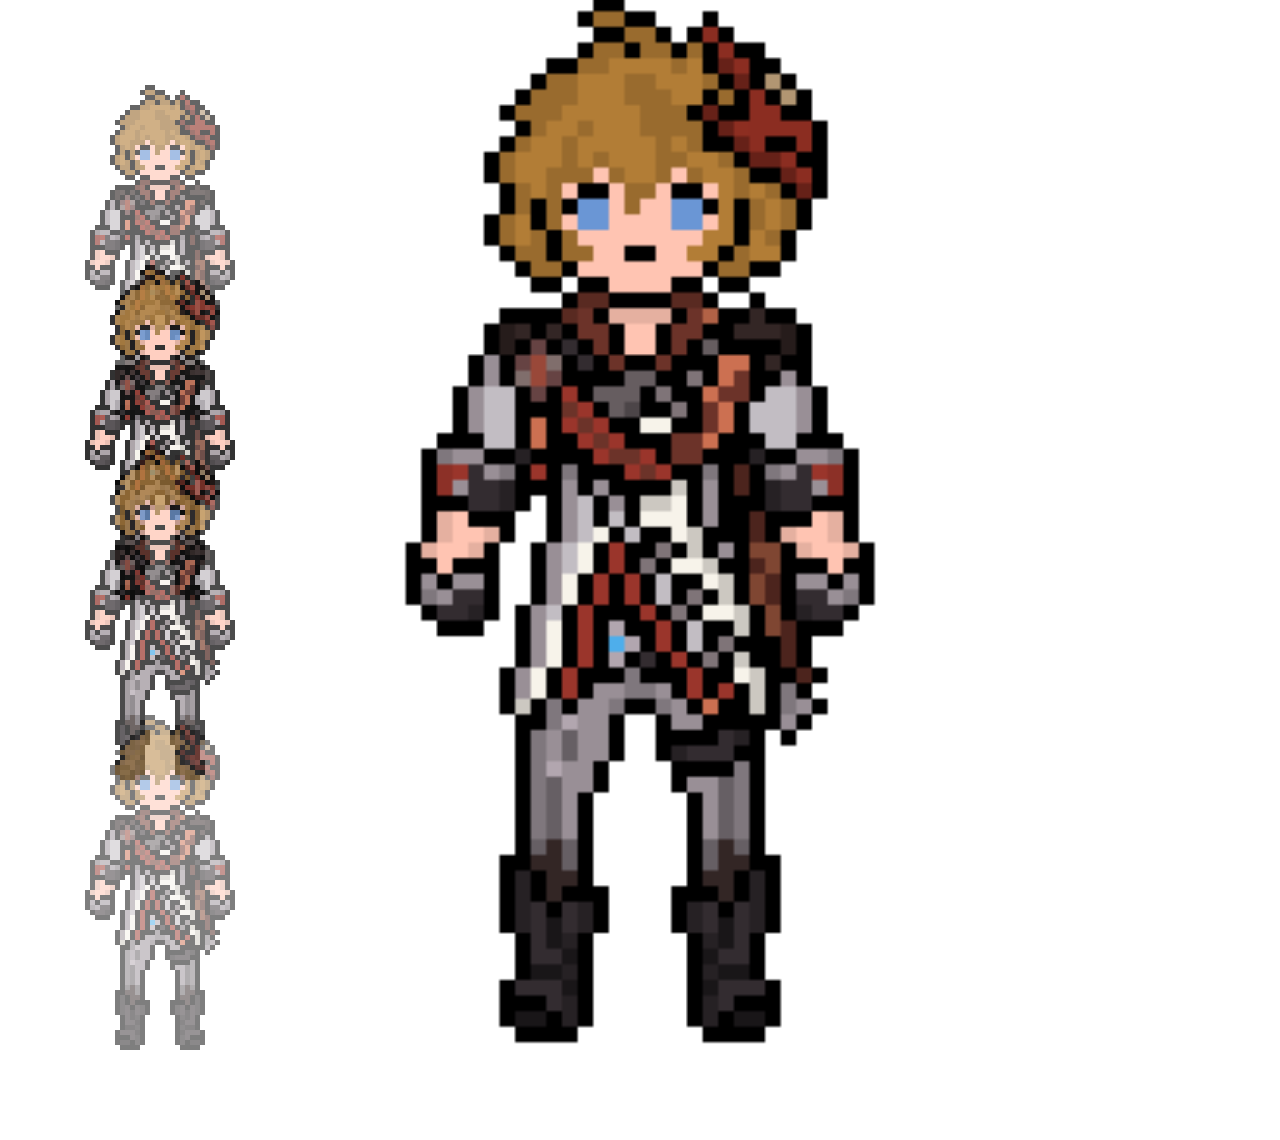
==== index.html @ f4d981d2 "Add files via upload" ====
<!DOCTYPE html>
<html lang="en">

<head>
    <meta charset="UTF-8">
    <meta http-equiv="X-UA-Compatible" content="IE=edge">
    <meta name="viewport" content="width=device-width, initial-scale=1.0">
    <link rel="stylesheet" href="styles/styles.css">
    <link rel="icon" href="img/&.png" type="image/gif" sizes="16x16">
    <title>Tartaglia !</title>
</head>

<body>


    <div class="un">
        <img width="320px" height="450px" src="vidéo/1.gif">
    </div>
    <div class="deux">
        <img width="320px" height="450px"src="vidéo/1.gif">
    </div>
    <div class="trois">
        <img width="320px" height="450px" src="vidéo/1.gif">
    </div>
    <div class="quatre">
        <img width="1000px" height="1000px" src="vidéo/1.gif">
    </div>
    <div class="cinq">
        <img width="320px" height="450px" src="vidéo/1.gif">
    </div>
    
    <audio id="audio" autoplay loop>
        <source src="musique/Tarta_go_brrr.mp3" type="audio/ogg">
        <!-- Merci à Qentin pour le bouclage, j'espere que ca lui apprendra à la boucler -->
    </audio>
    <script src="js/js.js"></script>
</body>

</html>
---- styles/styles.css ----
body{
    margin: 0;
    animation: couleur 5s infinite ease-in-out;
    height: 100vh;
    width: 100vw;
    box-sizing: border-box;
    -moz-box-sizing: border-box;
    -webkit-box-sizing: border-box;
    overflow: hidden;
}

img {
    max-width: 100%;
    height: auto;
}

.un{
    animation: un 4s infinite linear;
    position: absolute;
    opacity: 0.6;
}

.deux{
    animation: deux 2s infinite linear;
    position: absolute;
    top: 20%;
    opacity: 0.8;
}

.trois{
    animation: trois 1s infinite linear;
    position: absolute;
    top: 40%;
    opacity: 0.7;
}


.quatre{
    position: absolute;
    opacity: 1;
    width: 100%;
    top: -30%;
    margin-left: auto;
    margin-right: auto;
    /* transform: translateX(-50% -50%); */
    text-align: center;
    z-index: 2;
    animation: 5s tourne infinite linear;
}

.cinq{
    animation: trois 6s infinite linear;
    position: absolute;
    top: 70%;
    opacity: 0.5;
    width: 320px;
    height: 450px;
}

@keyframes un {
    0%{
        transform: translateX(-200px);
    }
    100%{
        transform: translateX(2000px);
    }
}
@keyframes deux {
    0%{
        transform: translateX(-200px);
    }
    100%{
        transform: translateX(2000px);
    }
}

@keyframes trois {
    0%{
        transform: translateX(2000px);
    }
    100%{
        transform: translateX(-200px);
    }
}

@keyframes cinq {
    0%{
        transform: translateX(2000px);
    }
    100%{
        transform: translateX(-200px);
    }
}

@keyframes couleur {

    0%{
        background-color: #7F777D;
        border: 50px solid #6C9BD9;
    }
    40%{
        background-color: #A67233;
        border: 50px solid #A63232;
    }

    60%{
        background-color: #F2B9AC;
        border: 50px solid #7F777D;
    }
    80%{
        background-color: #A63232;
        border: 50px solid #A67233;
        
    }
    100%{
        background-color: #7F777D;
        border: 50px solid #A63232;
    }
}

@keyframes tourne{
    0%{
        transform: rotate(0deg);
    }
    100%{
        transform: rotate(360deg);
    }
}
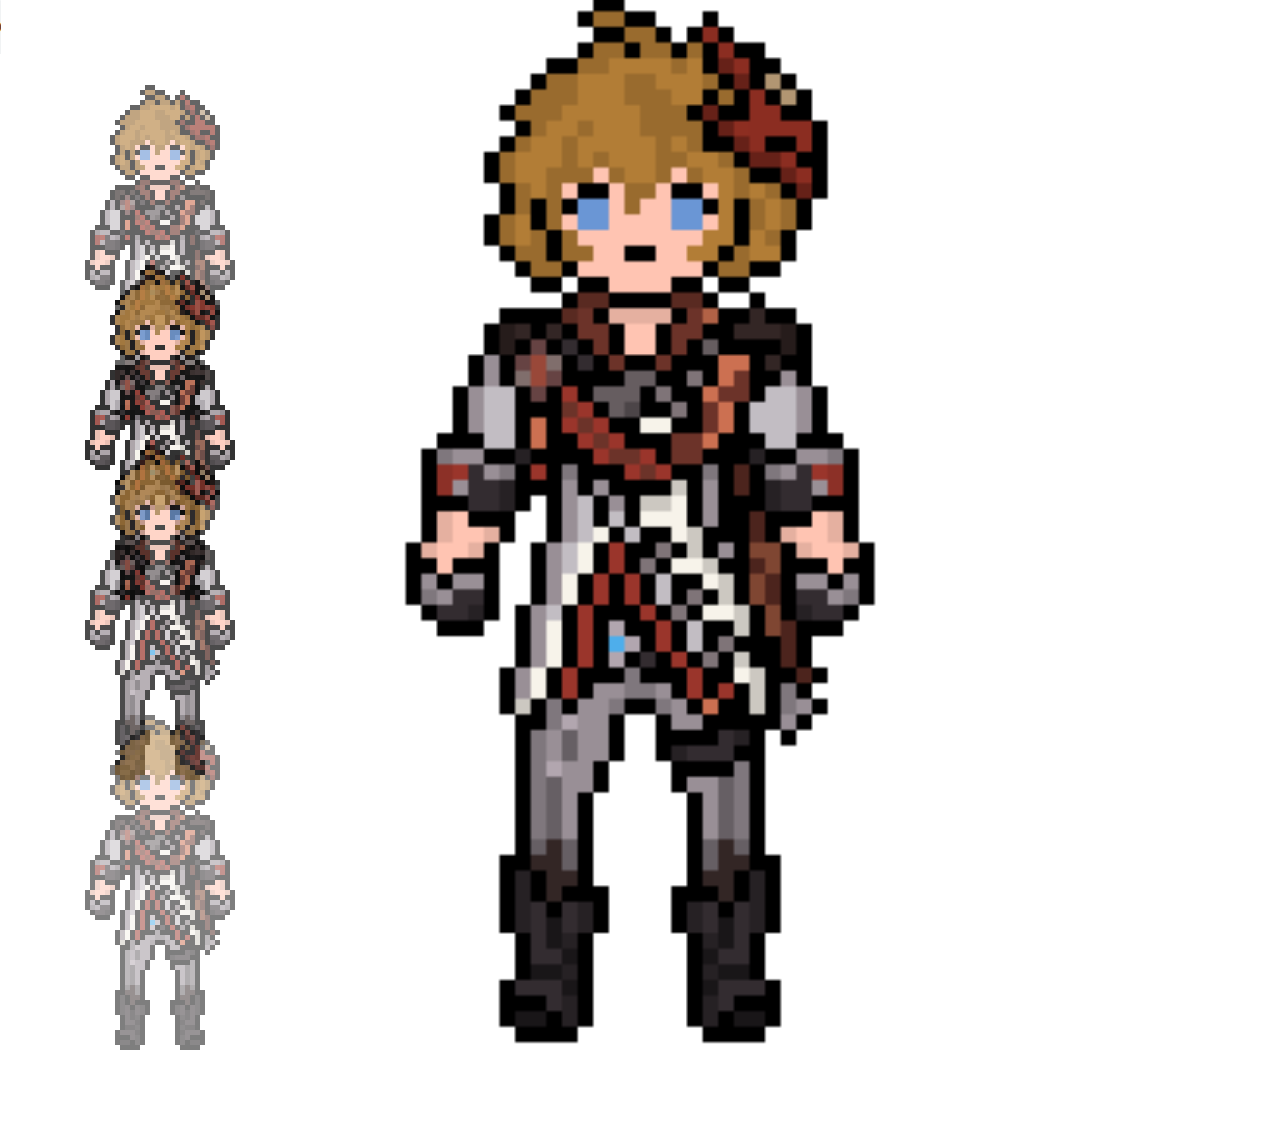
==== commit 325541a0: "Add files via upload" ====
--- a/index.html
+++ b/index.html
@@ -29,8 +29,8 @@
         <img width="320px" height="450px" src="vidéo/1.gif">
     </div>
     
-    <audio id="audio" autoplay loop>
-        <source src="musique/Tarta_go_brrr.mp3" type="audio/ogg">
+    <audio controls="" autoplay="" preload="" loop="">
+        <source src="musique/Tarta_go_brrr.mp3" type="audio/mp3"> 
         <!-- Merci à Qentin pour le bouclage, j'espere que ca lui apprendra à la boucler -->
     </audio>
     <script src="js/js.js"></script>
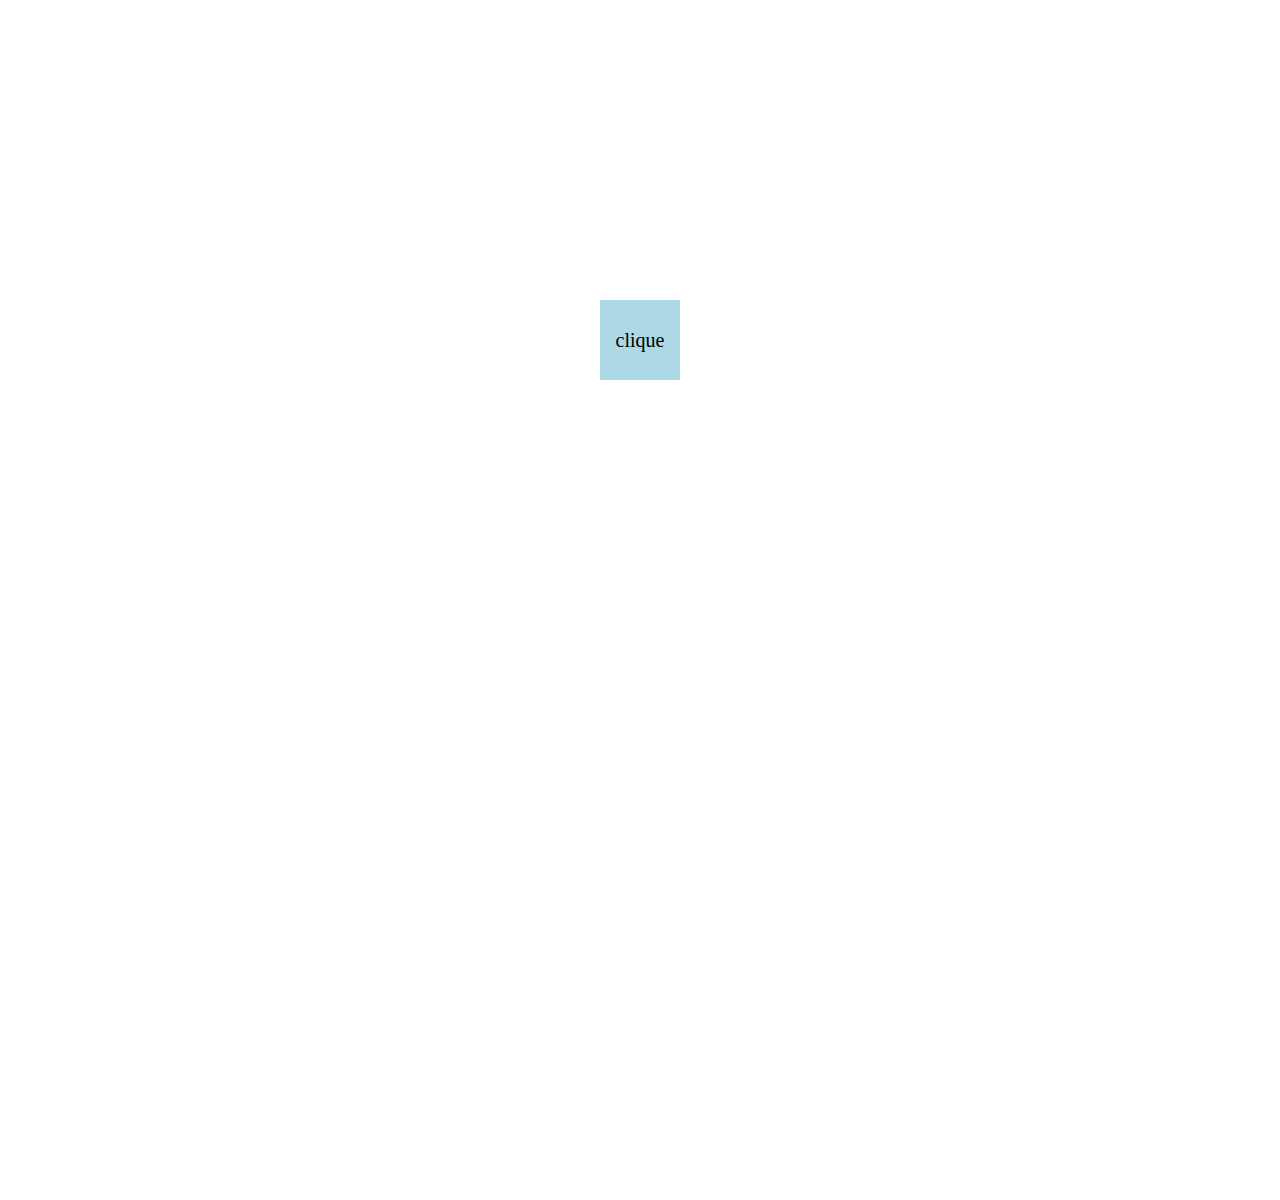
==== commit 5b7aa5c9: "Add files via upload" ====
--- a/index.html
+++ b/index.html
@@ -11,28 +11,31 @@
 </head>
 
 <body>
+    <div class="clique">
+        clique
+    </div>
+    <main>
 
-
-    <div class="un">
-        <img width="320px" height="450px" src="vidéo/1.gif">
-    </div>
-    <div class="deux">
-        <img width="320px" height="450px"src="vidéo/1.gif">
-    </div>
-    <div class="trois">
-        <img width="320px" height="450px" src="vidéo/1.gif">
-    </div>
-    <div class="quatre">
-        <img width="1000px" height="1000px" src="vidéo/1.gif">
-    </div>
-    <div class="cinq">
-        <img width="320px" height="450px" src="vidéo/1.gif">
-    </div>
-    
-    <audio controls="" autoplay="" preload="" loop="">
-        <source src="musique/Tarta_go_brrr.mp3" type="audio/mp3"> 
-        <!-- Merci à Qentin pour le bouclage, j'espere que ca lui apprendra à la boucler -->
-    </audio>
+        <div class="un">
+            <img width="320px" height="450px" src="vidéo/1.gif">
+        </div>
+        <div class="deux">
+            <img width="320px" height="450px" src="vidéo/1.gif">
+        </div>
+        <div class="trois">
+            <img width="320px" height="450px" src="vidéo/1.gif">
+        </div>
+        <div class="quatre">
+            <img width="1000px" height="1000px" src="vidéo/1.gif">
+        </div>
+        <div class="cinq">
+            <img width="320px" height="450px" src="vidéo/1.gif">
+        </div>
+    </main>
+        <audio controls="" preload="" loop="">
+            <source src="musique/Tarta_go_brrr.mp3" type="audio/mp3">
+            <!-- Merci à Qentin pour le bouclage, j'espere que ca lui apprendra à la boucler -->
+        </audio>
     <script src="js/js.js"></script>
 </body>
 
--- a/styles/styles.css
+++ b/styles/styles.css
@@ -7,6 +7,34 @@
     -moz-box-sizing: border-box;
     -webkit-box-sizing: border-box;
     overflow: hidden;
+}
+
+main {
+    display: none;
+}
+
+audio {
+    display: none;
+}
+
+.cache {
+    display: hidden;
+}
+
+.clique {
+    margin: auto;
+    margin-top: 300px;
+    background-color: lightblue;
+    font-size: 20px;
+    display: flex;
+    align-items: center;
+    justify-content: center;
+    width: 80px;
+    height: 80px;
+}
+
+.apparait {
+    display: block;
 }
 
 img {
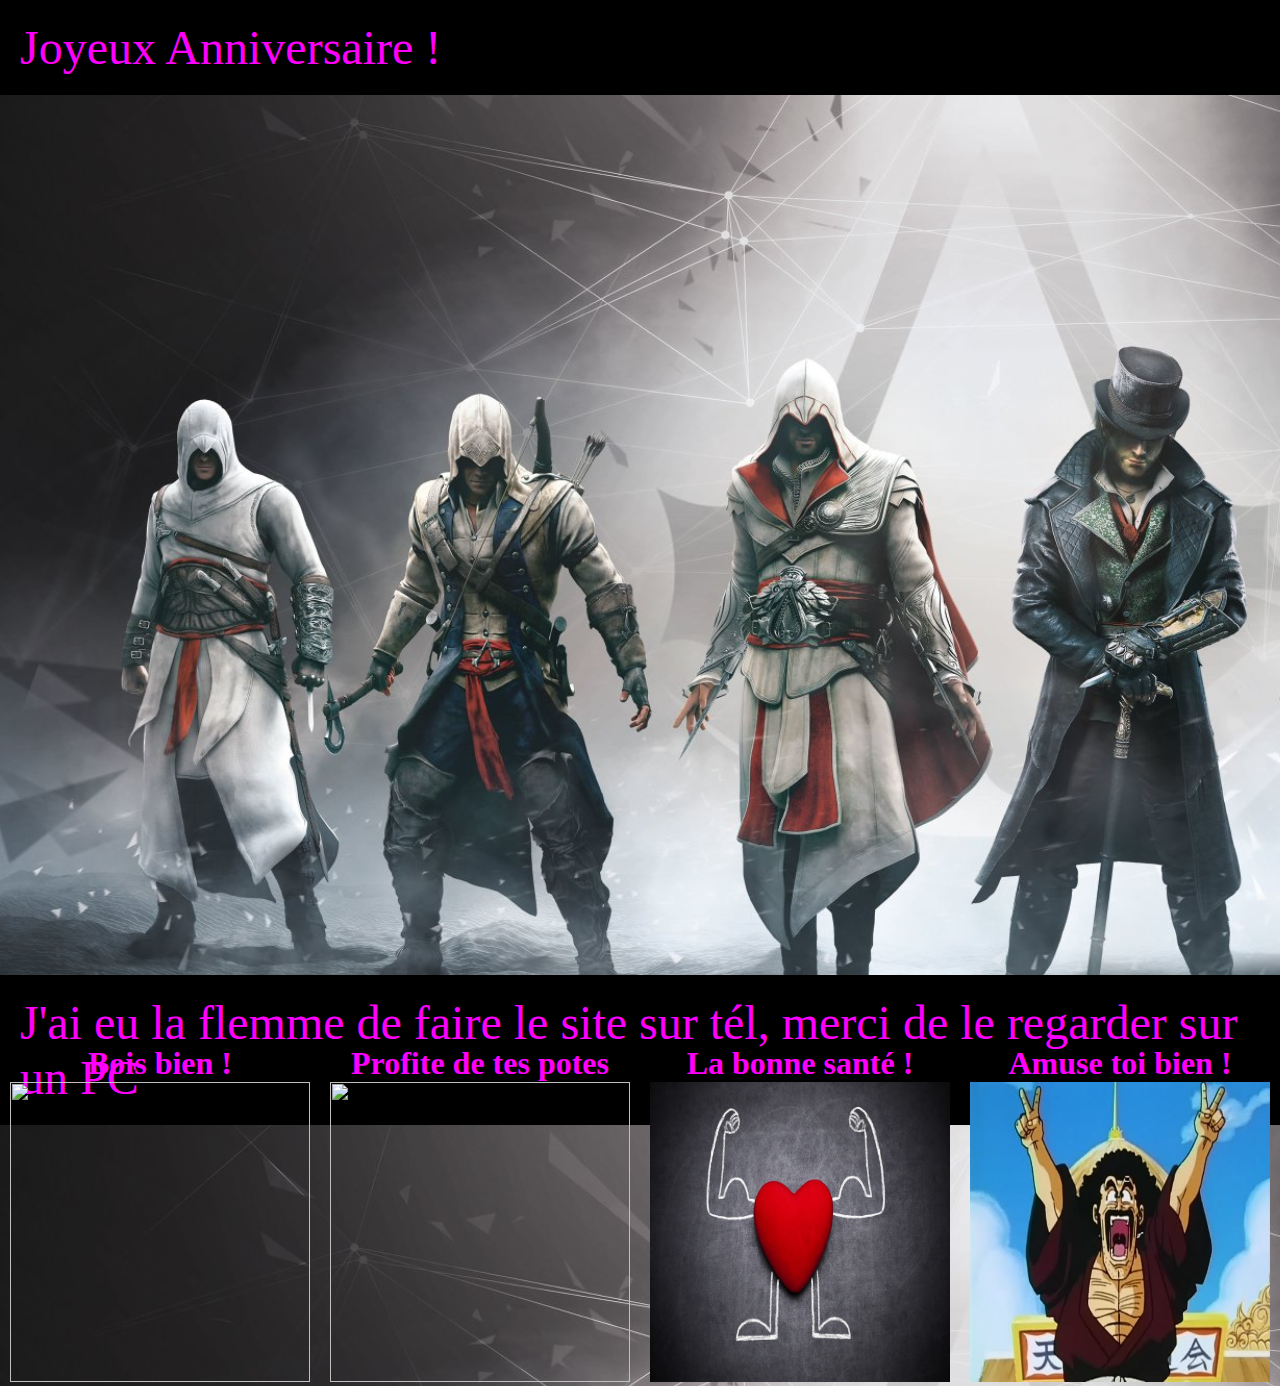
==== commit 2a45f453: "Add files via upload" ====
--- a/index.html
+++ b/index.html
@@ -5,38 +5,38 @@
     <meta charset="UTF-8">
     <meta http-equiv="X-UA-Compatible" content="IE=edge">
     <meta name="viewport" content="width=device-width, initial-scale=1.0">
-    <link rel="stylesheet" href="styles/styles.css">
-    <link rel="icon" href="img/&.png" type="image/gif" sizes="16x16">
-    <title>Tartaglia !</title>
+    <link rel="stylesheet" href="style.css">
+    <title>Document</title>
 </head>
 
+
 <body>
-    <div class="clique">
-        clique
-    </div>
+    <header>
+        <p>Joyeux Anniversaire !</p>
+    </header>
     <main>
 
-        <div class="un">
-            <img width="320px" height="450px" src="vidéo/1.gif">
+        <div class="bier">
+            <p>Bois bien !</p>
+            <img src="1.jpg" alt="">
         </div>
-        <div class="deux">
-            <img width="320px" height="450px" src="vidéo/1.gif">
+        <div class="amis">
+            <p>Profite de tes potes</p>
+            <img src="amis.jpg" alt="">
         </div>
-        <div class="trois">
-            <img width="320px" height="450px" src="vidéo/1.gif">
+        <div class="sante">
+            <p>La bonne santé !</p>
+            <img src="sante.jpg" alt="">
         </div>
-        <div class="quatre">
-            <img width="1000px" height="1000px" src="vidéo/1.gif">
+        <div class="heureux">
+         <p> Amuse toi bien !</p> 
+            <img src="Yeah.jpg" alt="">
         </div>
-        <div class="cinq">
-            <img width="320px" height="450px" src="vidéo/1.gif">
-        </div>
+
     </main>
-        <audio controls="" preload="" loop="">
-            <source src="musique/Tarta_go_brrr.mp3" type="audio/mp3">
-            <!-- Merci à Qentin pour le bouclage, j'espere que ca lui apprendra à la boucler -->
-        </audio>
-    <script src="js/js.js"></script>
+    <footer>
+        <p>J'ai eu la flemme de faire le site sur tél, merci de le regarder sur un PC</p>
+    </footer>
 </body>
 
 </html>--- a/style.css
+++ b/style.css
@@ -0,0 +1,138 @@
+* {
+    margin: 0;
+    padding: 0;
+}
+
+body {
+    display: grid;
+    grid-template-rows: auto, 1fr, auto;
+    background-image: url("3.jpg");
+    background-size: cover;
+}
+
+img {
+    max-width: 100%;
+    height: auto;
+}
+
+main {
+    height: 70vh;
+}
+
+header {
+    background: rgb(0, 0, 0);
+    color: rgb(255, 0, 255);
+    font-size: 3em;
+    padding: 20px;
+    margin-bottom: 250px;
+}
+
+footer {
+    background-color: black;
+    color: rgb(255, 0, 255);
+    font-size: 3em;
+    padding: 20px;
+}
+
+.titre {
+    margin-top: 50px;
+    text-align: center;
+}
+
+main {
+    display: flex;
+    justify-content: space-around;
+}
+
+
+.bier>P {
+    text-align: center;
+    font-size: 2em;
+    color: rgb(255, 0, 255);
+    font-weight: bolder;
+}
+.amis {
+    width: 300px;
+    height: 300px;
+}
+
+.amis>P {
+    text-align: center;
+    font-size: 2em;
+    color: rgb(255, 0, 255);
+    font-weight: bolder;
+}
+
+.amis>img {
+    height: 300px;
+    width: 300px;
+}
+.bier>img {
+    height: 300px;
+    width: 300px;
+}
+.sante {
+    width: 300px;
+    height: 300px;
+}
+
+.sante>P {
+    text-align: center;
+    font-size: 2em;
+    color: rgb(255, 0, 255);
+    font-weight: bolder;
+}
+
+.sante>img {
+    height: 300px;
+    width: 300px;
+}
+
+.heureux>P {
+    text-align: center;
+    font-size: 2em;
+    color: rgb(255, 0, 255);
+    font-weight: bolder;
+}
+
+.heureux>img {
+    height: 300px;
+    width: 300px;
+}
+
+.bier {
+    width: 300px;
+    height: 300px;
+    transform: translateY(700px);
+    animation: biere 1s ease-out forwards;
+}
+.amis {
+    width: 300px;
+    height: 300px;
+    transform: translateY(700px);
+    animation: biere 1s ease-out forwards 0.5s;
+}
+.sante {
+    width: 300px;
+    height: 300px;
+    transform: translateY(700px);
+    animation: biere 1s ease-out forwards 1s;
+}
+.heureux {
+    width: 300px;
+    height: 300px;
+    transform: translateY(700px);
+    animation: biere 1s ease-out forwards 1.5s;
+}
+
+@keyframes biere {
+    0%{
+        transform: translateY(700px);
+        opacity: 0;
+    }
+
+    100% {
+        transform: translateY(0px);
+    }
+
+}